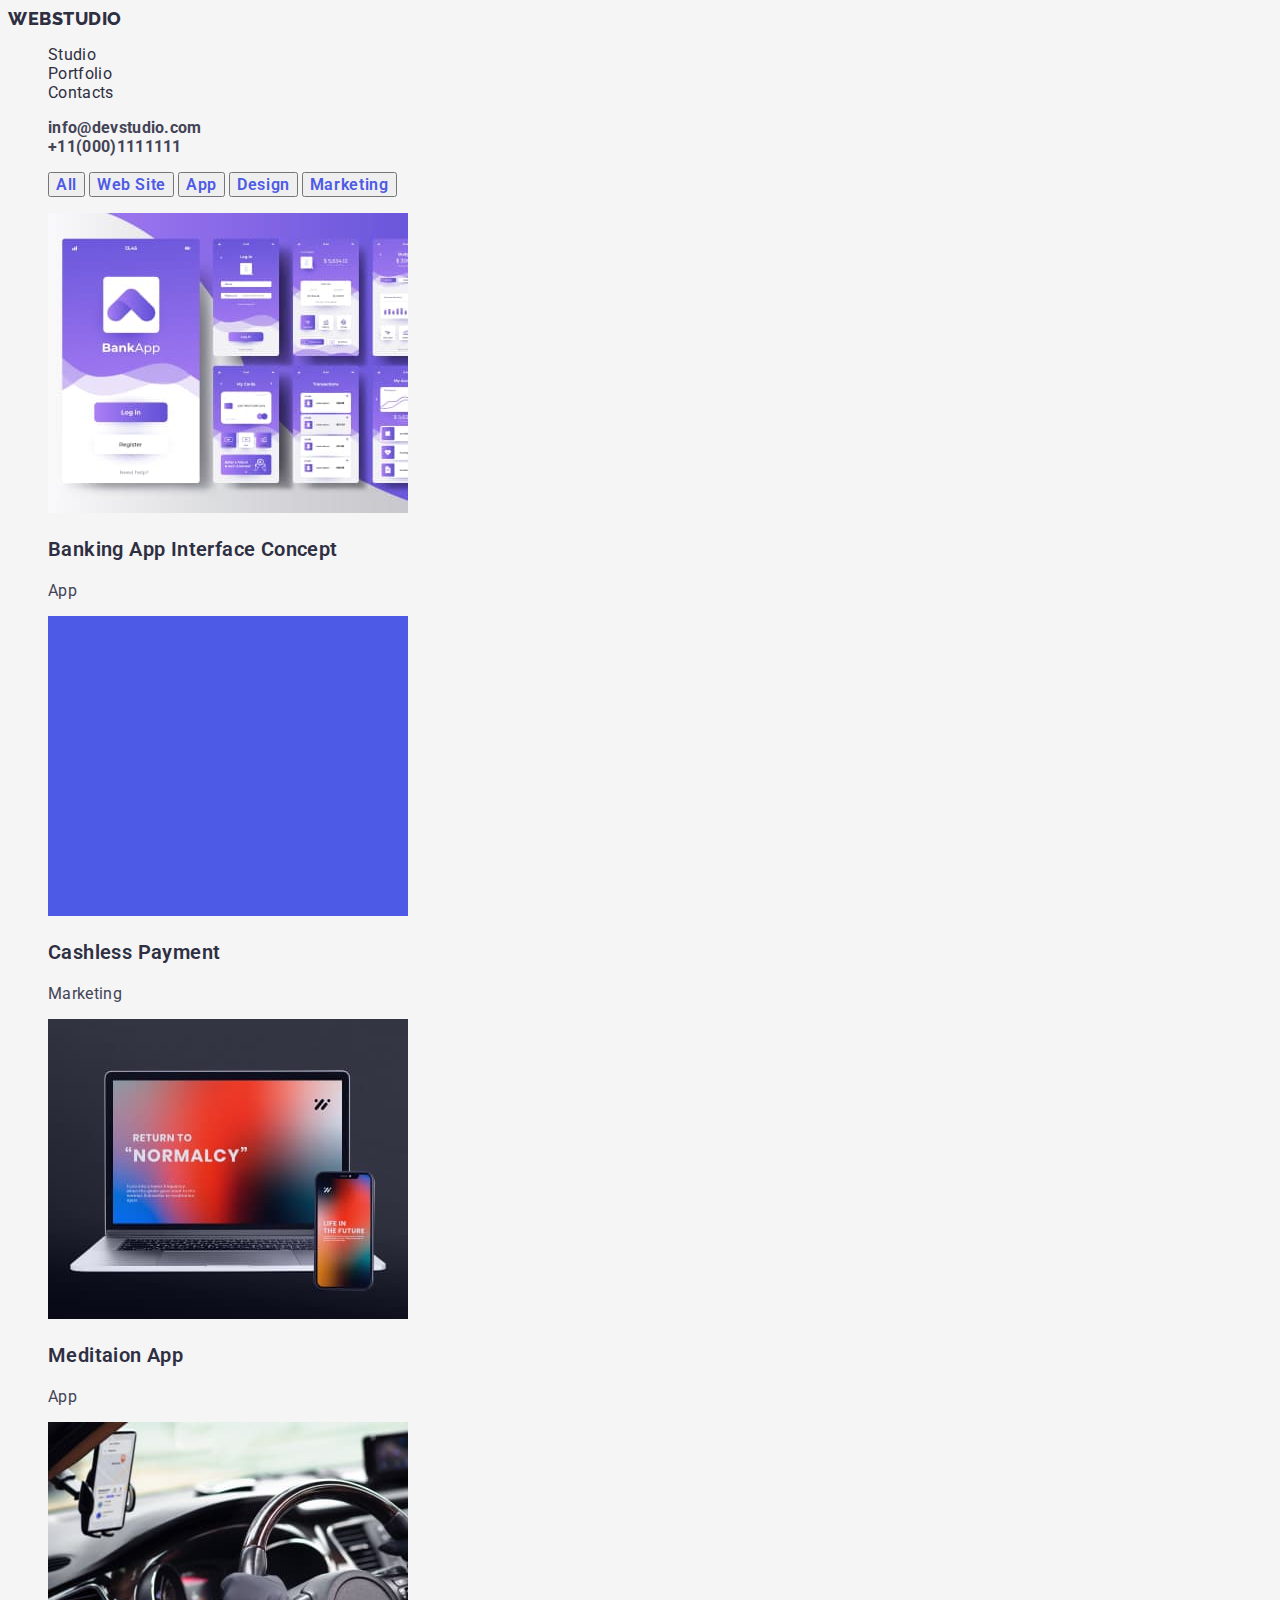
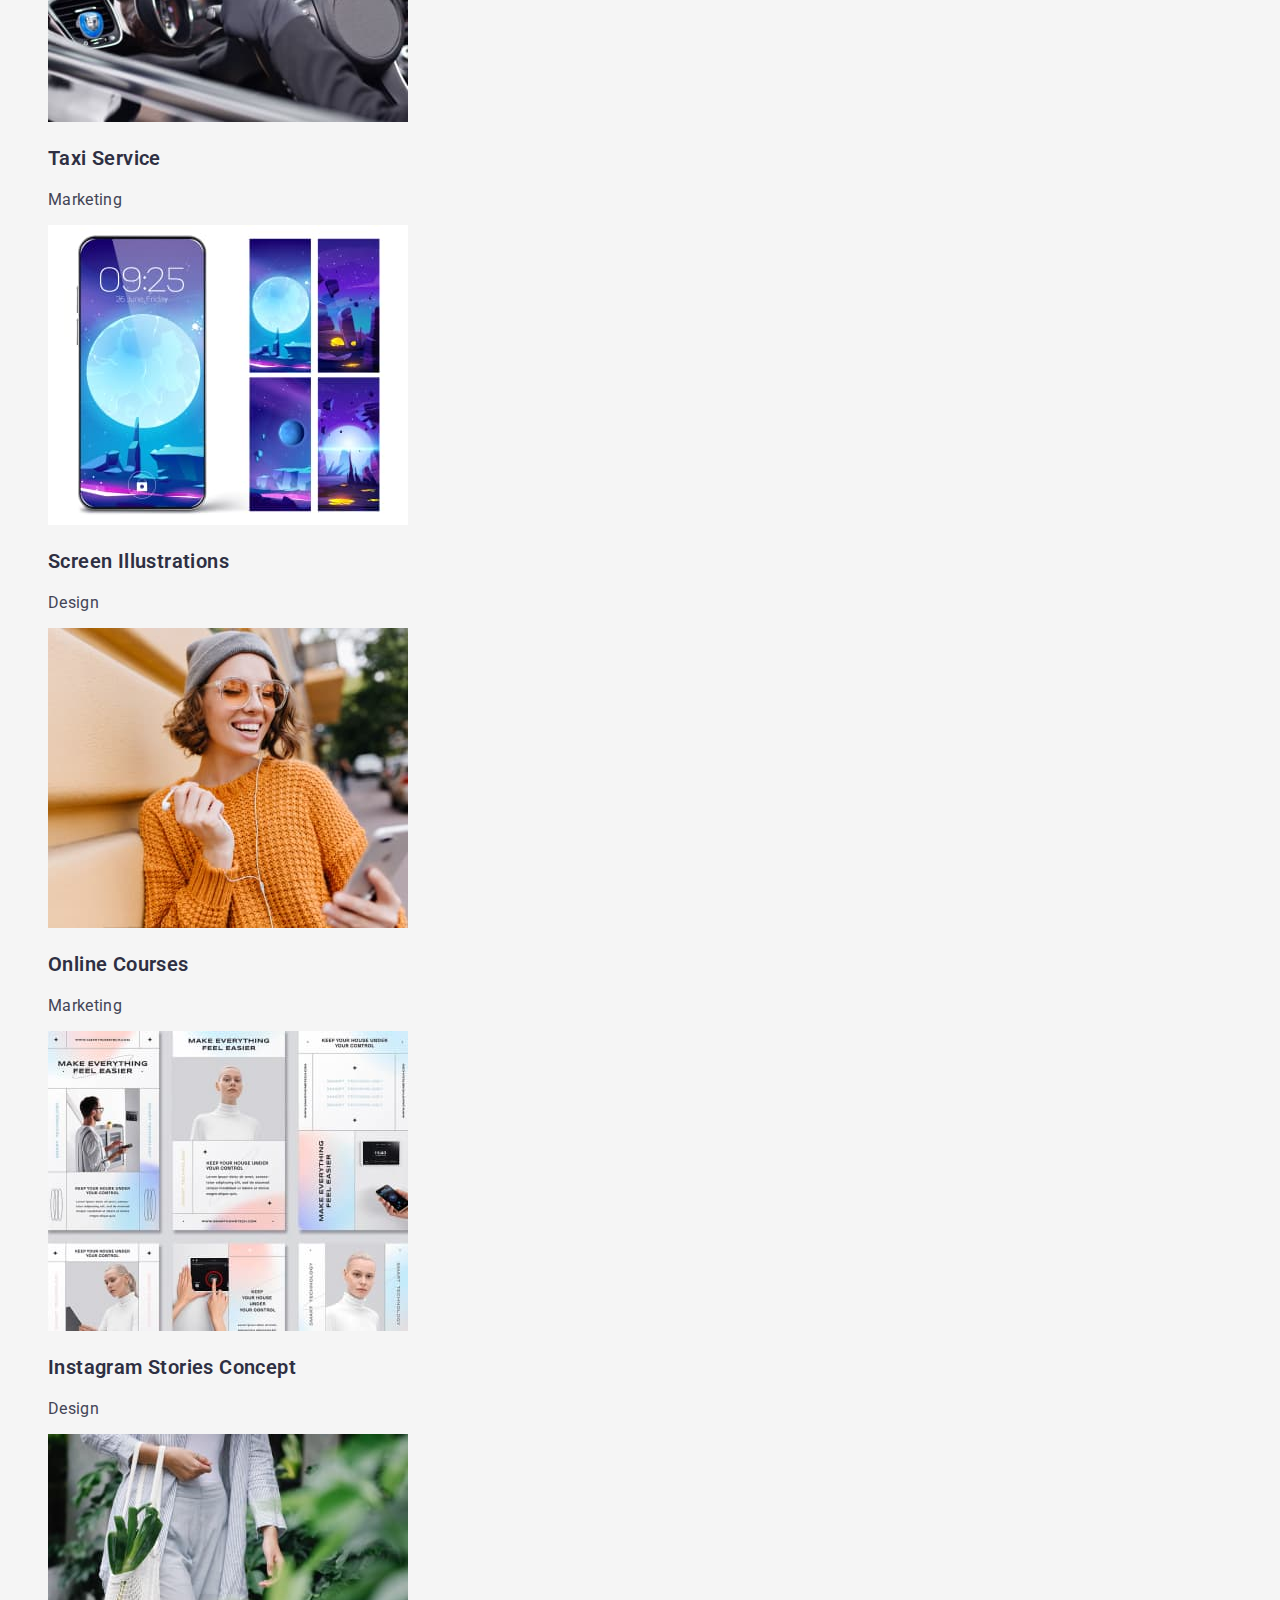
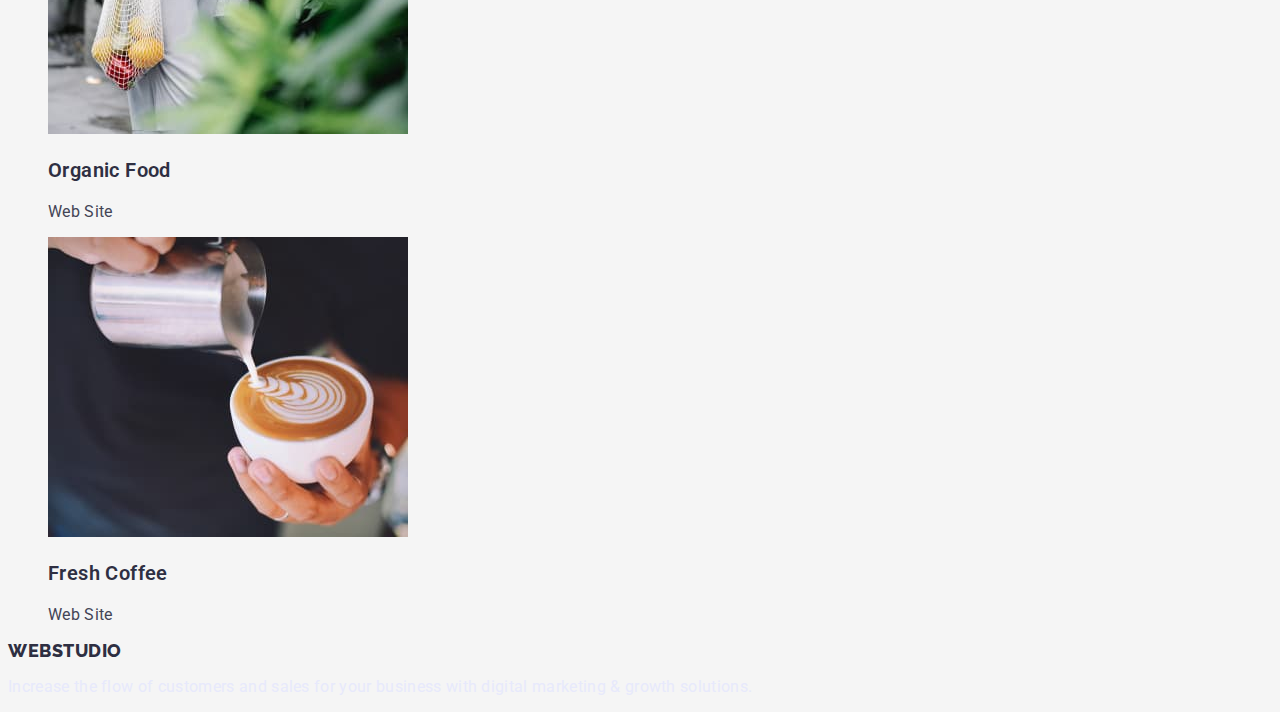
==== portfolio.html @ 01597d94 "creation" ====
<!DOCTYPE html>
<html lang="en">
  <head>
    <meta charset="UTF-8" />
    <meta http-equiv="X-UA-Compatible" content="IE=edge" />
    <meta name="viewport" content="width=device-width, initial-scale=1.0" />
    <title>Portfolio</title>
    <link rel="preconnect" href="https://fonts.googleapis.com" />
    <link rel="preconnect" href="https://fonts.gstatic.com" crossorigin />
    <link
      href="https://fonts.googleapis.com/css2?family=Raleway:wght@700&family=Roboto:wght@400;500;700;900&display=swap"
      rel="stylesheet"
    />
    <link rel="stylesheet" href="./css/styles.css" />
  </head>
  <body>
    <!--Шапка сторінки-->
    <header class="header">
      <nav class="nav">
        <a class="logo" href="./indx.html">WEBSTUDIO</a>
        <ul class="menu-hed">
          <li class="menu-headr"><a class="menu-link" href="./indx.html">Studio</a></li>
          <li class="nenu-headr"><a class="menu-link" href="./indx.html">Portfolio</a></li>
          <li class="menu-headr"><a class="menu-link" href="#">Contacts</a></li>
        </ul>
      </nav>
      <ul class="menu-contact">
        <li class="contact">
          <a class="mail" href="mailto:info@devstudio.com">info@devstudio.com</a>
        </li>
        <li class="contact">
          <a class="phone-namber" href="tel:+11(000)1111111">+11(000)1111111</a>
        </li>
      </ul>
    </header>
    <main>
      <!--секція герой-->
      <section class="hero">
        <!--<h1>Website navigation</h1>-->
        <ul class="menu-button">
          <li class="menu-list">
            <button class="modal-bth" type="button">All</button>
            <button class="modal-bth" type="button">Web Site</button>
            <button class="modal-bth" type="button">App</button>
            <button class="modal-bth" type="button">Design</button>
            <button class="modal-bth" type="button">Marketing</button>
          </li>
        </ul>
      </section>
      <!--Секція фото -->
      <section>
        <!--<h2>Website Development</h2>-->
        <ul class="menu">
          <li class="menu-item">
            <img
              class="photo"
              width="360"
              height="300"
              src="./img/photo1.jpg"
              alt="photo interface"
            />
            <h3 class="title-list">Banking App Interface Concept</h3>
            <p class="text">App</p>
          </li>
          <li class="menu-item">
            <img class="photo" width="360" height="300" src="./img/photo2.jpg" alt="photo 2" />
            <h3 class="title-list">Cashless Payment</h3>
            <p class="text">Marketing</p>
          </li>
          <li class="menu-item">
            <img
              class="photo"
              width="360"
              height="300"
              src="./img/photo3.jpg"
              alt="photo leptop "
            />
            <h3 class="title-list">Meditaion App</h3>
            <p class="text">App</p>
          </li>
          <li class="menu-item">
            <img
              class="photo"
              width="360"
              height="300"
              src="./img/photo4.jpg"
              alt="photo 4 dashboard in the car "
            />
            <h3 class="title-list">Taxi Service</h3>
            <p class="text">Marketing</p>
          </li>
          <li class="menu-item">
            <img
              class="photo"
              width="360"
              height="300"
              src="./img/photo5.jpg"
              alt="photo 5 screen sever for mobile"
            />
            <h3 class="title-list">Screen Illustrations</h3>
            <p class="text">Design</p>
          </li>
          <li class="menu-item">
            <img
              class="photo"
              width="360"
              height="300"
              src="./img/photo6.jpg"
              alt="photo 6 girl using a mobile phone"
            />
            <h3 class="title-list">Online Courses</h3>
            <p class="text">Marketing</p>
          </li>
          <li class="menu-item">
            <img
              class="photo"
              width="360"
              height="300"
              src="./img/photo7.jpg"
              alt="photo 7 desing instagram stories "
            />
            <h3 class="title-list">Instagram Stories Concept</h3>
            <p class="text">Design</p>
          </li>
          <li class="menu-item">
            <img
              class="photo"
              width="360"
              height="300"
              src="./img/photo8.jpg"
              alt="photo 8 healthy food "
            />
            <h3 class="title-list">Organic Food</h3>
            <p class="text">Web Site</p>
          </li>
          <li class="menu-item">
            <img
              class="photo"
              width="360"
              height="300"
              src="./img/photo9.jpg"
              alt="photo 9 making coffee"
            />
            <h3 class="title-list">Fresh Coffee</h3>
            <p class="text">Web Site</p>
          </li>
        </ul>
      </section>
    </main>
    <!--Підвал сторінки-->
    <footer>
      <a class="logo" href="./indx.html">WEBSTUDIO</a>
      <p class="footer-text">
        Increase the flow of customers and sales for your business with digital marketing & growth
        solutions.
      </p>
    </footer>
  </body>
</html>
---- css/styles.css ----
body {
  font-family: 'Raleway', 'Roboto', sans-serif;
  background: #f5f5f5;
}
ul,
li {
  list-style: none;
}
a,
ul,
li {
  text-decoration: none;
}
/* шапка сторінки*/
.logo {
  font-family: 'Raleway', sans-serif;
  font-style: normal;
  font-weight: 800;
  font-size: 18px;
  line-height: 1, 33px;
  display: flex;
  align-items: center;
  letter-spacing: 0.03em;
  text-transform: uppercase;
  color: #2e2f42;
}
.menu-link {
  font-family: 'Roboto', sans-serif;
  font-style: normal;
  font-weight: 400;
  font-size: 16px;
  line-height: 1, 5px;
  letter-spacing: 0.02em;
  color: #2e2f42;
}
.phone-namber {
  font-family: 'Roboto', sans-serif;
  font-style: normal;
  font-weight: 700;
  font-size: 16px;
  line-height: 1, 5px;
  letter-spacing: 0.02em;
  color: #434455;
}
.phone-namber:hover,
.phone-namber:focus {
  background-color: #4d5ae5;
  color: #434455;
}

.mail {
  font-family: 'Roboto', sans-serif;
  font-style: normal;
  font-weight: 700;
  font-size: 16px;
  line-height: 1, 5px;
  letter-spacing: 0.02em;
  color: #434455;
}
.mail:hover,
.mail:focus {
  background-color: #4d5ae5;
  color: #434455;
}
/* секція герой*/
.hero-title {
  font-family: 'Roboto', sans-serif;
  font-style: normal;
  font-weight: 600;
  font-size: 56px;
  line-height: 1, 07px;
  text-align: center;
  letter-spacing: 0.02em;
  color: #ffffff;
}
.modal-bth {
  font-family: 'Roboto', sans-serif;
  font-weight: 600;
  font-size: 16px;
  line-height: 1, 5px;
  align-items: center;
  text-align: center;
  letter-spacing: 0.04em;
  color: #4d5ae5;
}
.modal-bth:hover,
.modal-bth:focus {
  background-color: #4d5ae5;
  color: #ffffff;
}
/*контент сторінки*/
.title-list {
  font-family: 'Roboto', sans-serif;
  font-style: normal;
  font-weight: 600;
  font-size: 20px;
  line-height: 1, 2px;
  letter-spacing: 0.02em;
  color: #2e2f42;
}
.content-paragraph {
  font-family: 'Roboto', sans-serif;
  font-weight: 400;
  font-size: 16px;
  line-height: 1, 5px;
  letter-spacing: 0.02em;
  color: #434455;
}
.text {
  font-family: 'Roboto', sans-serif;
  font-weight: 400;
  font-size: 16px;
  line-height: 1, 5px;
  letter-spacing: 0.02em;
  color: #434455;
}
.footer-text {
  font-family: 'Roboto', sans-serif;
  font-weight: 400;
  font-size: 16px;
  line-height: 1, 5px;
  letter-spacing: 0.02em;
  color: #e7e9fc;
}
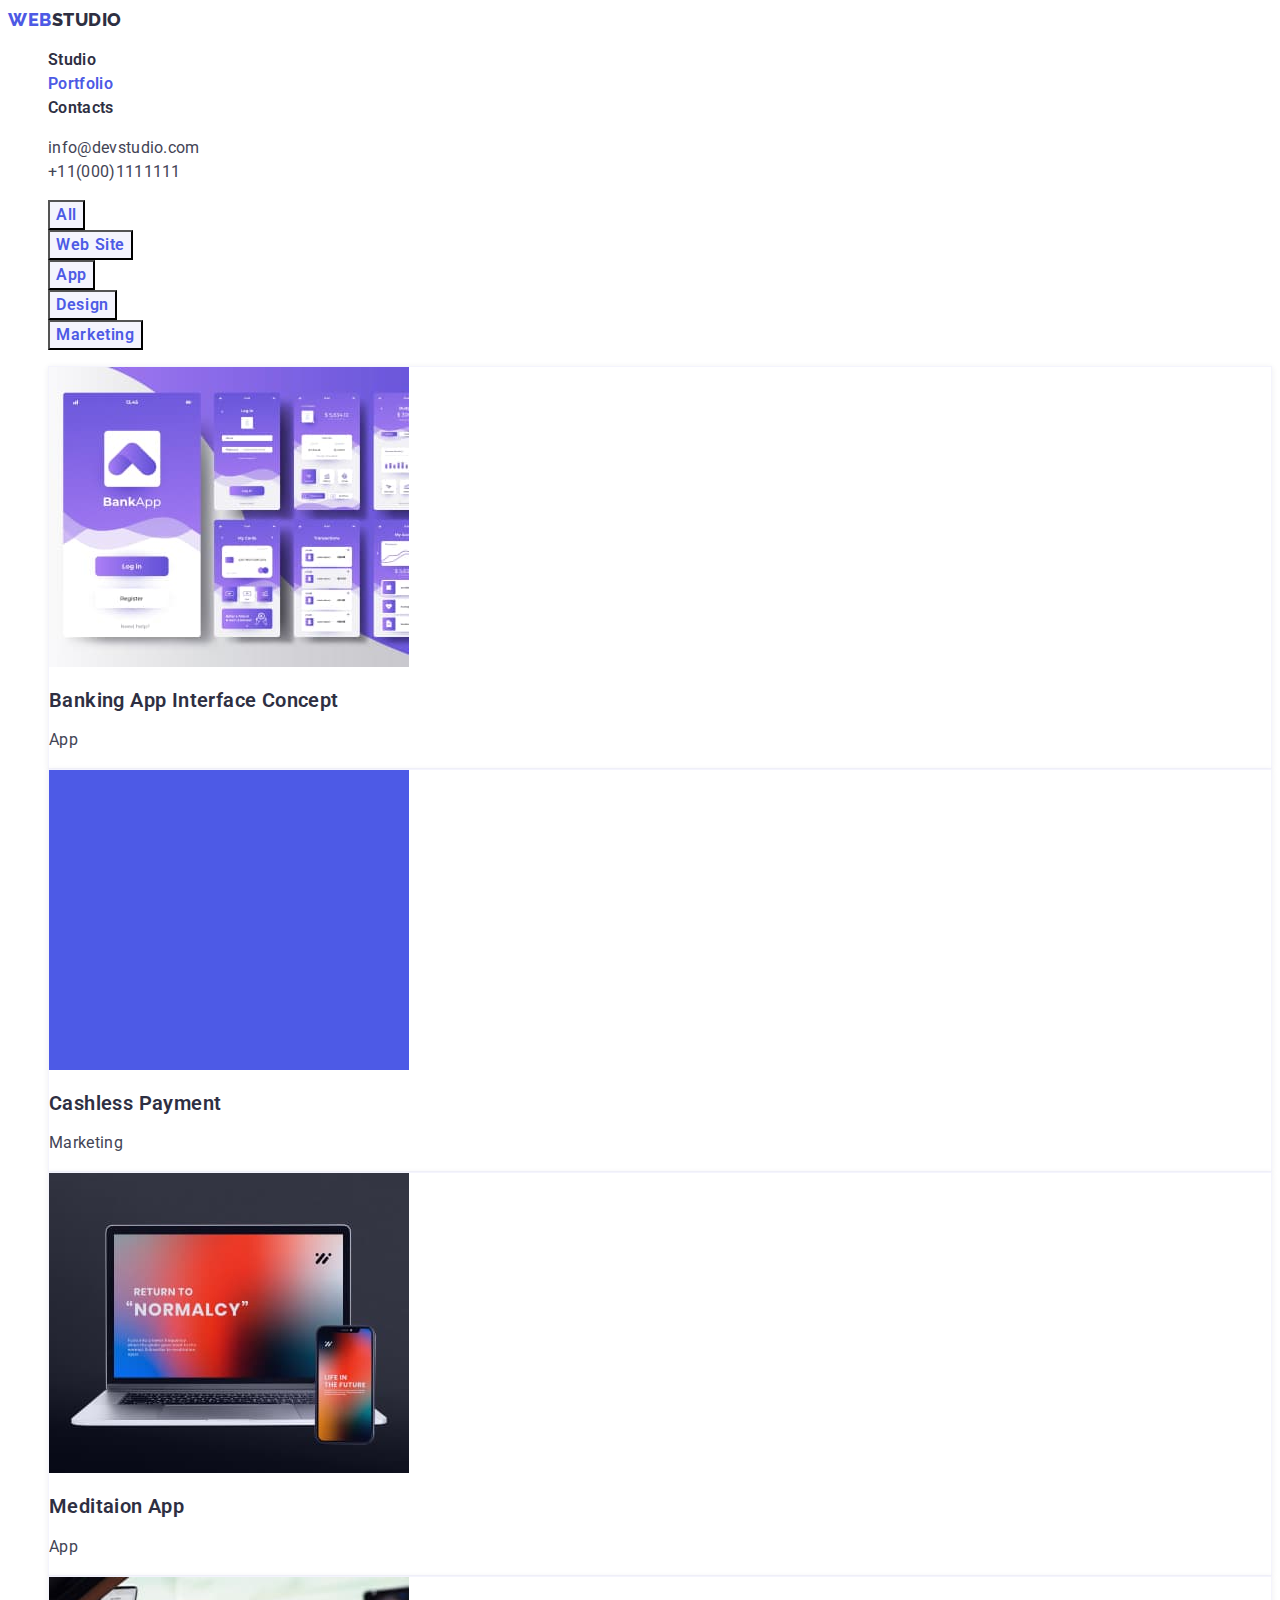
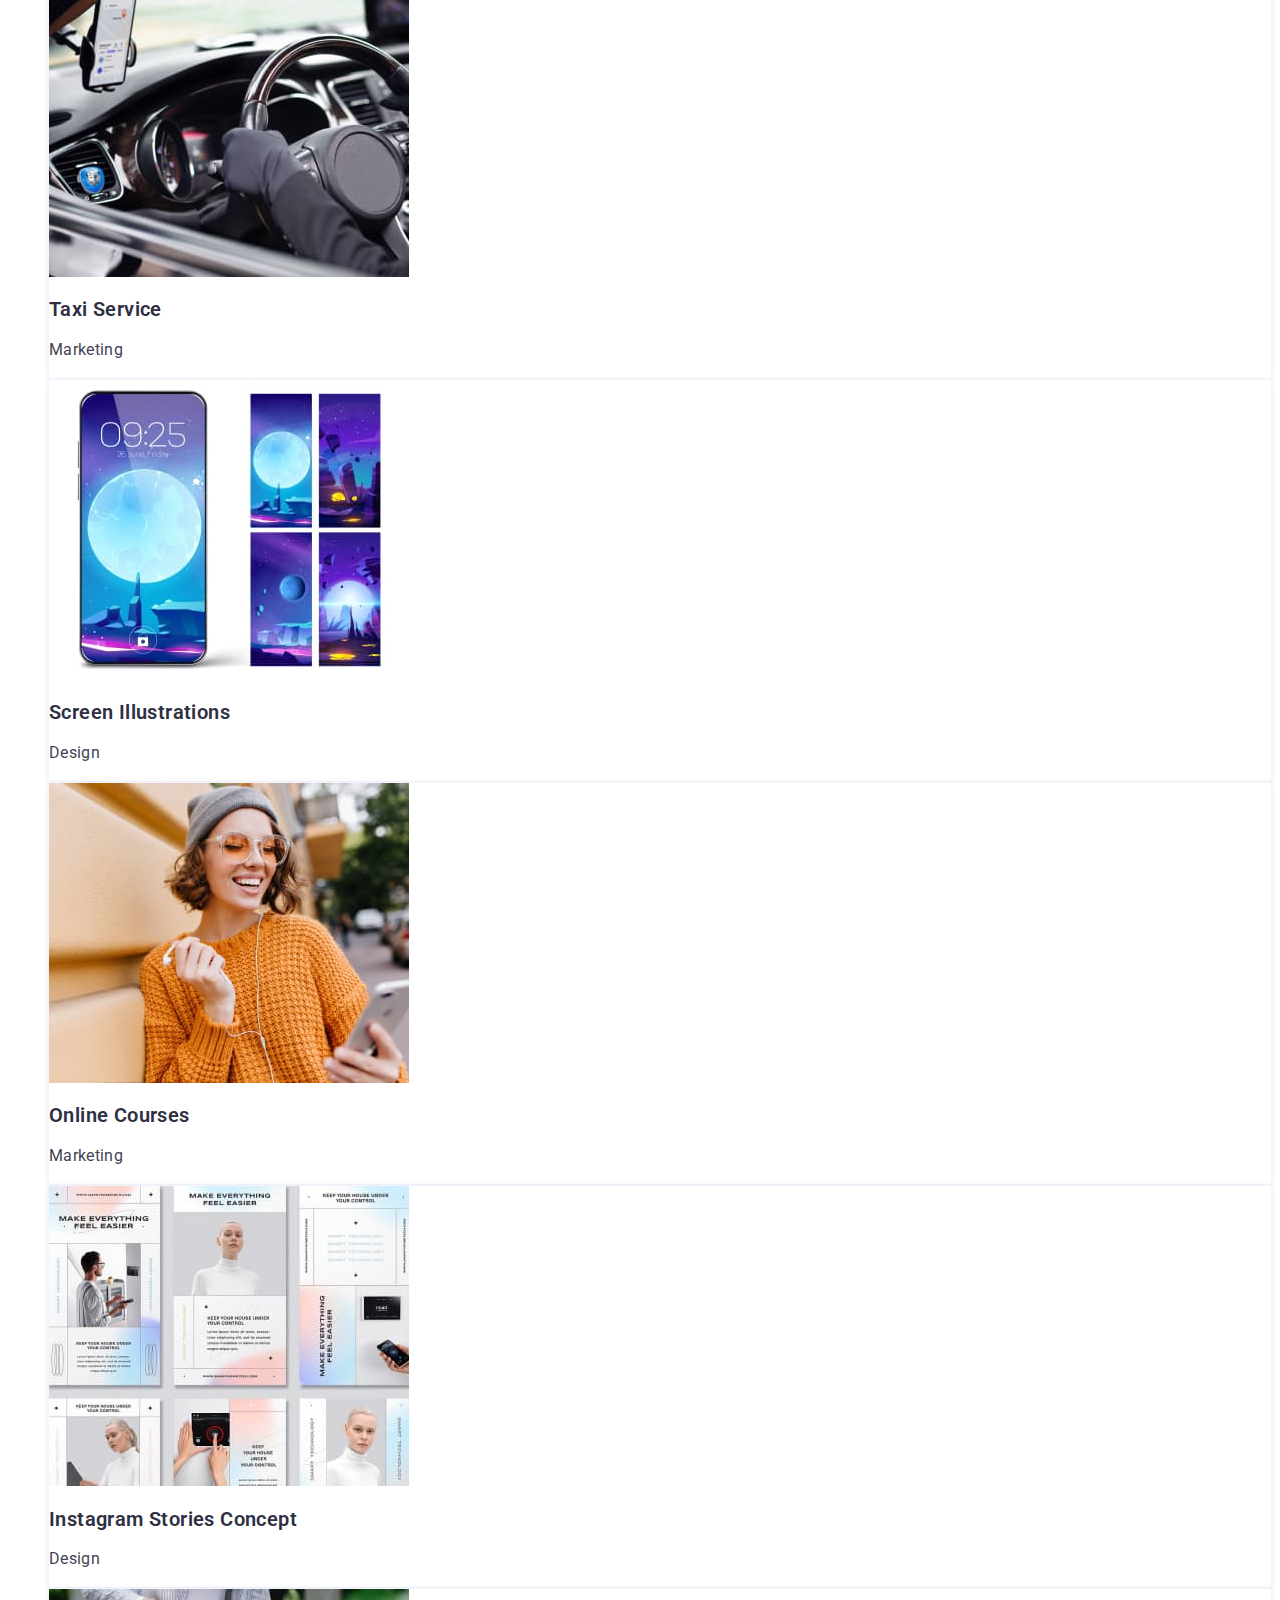
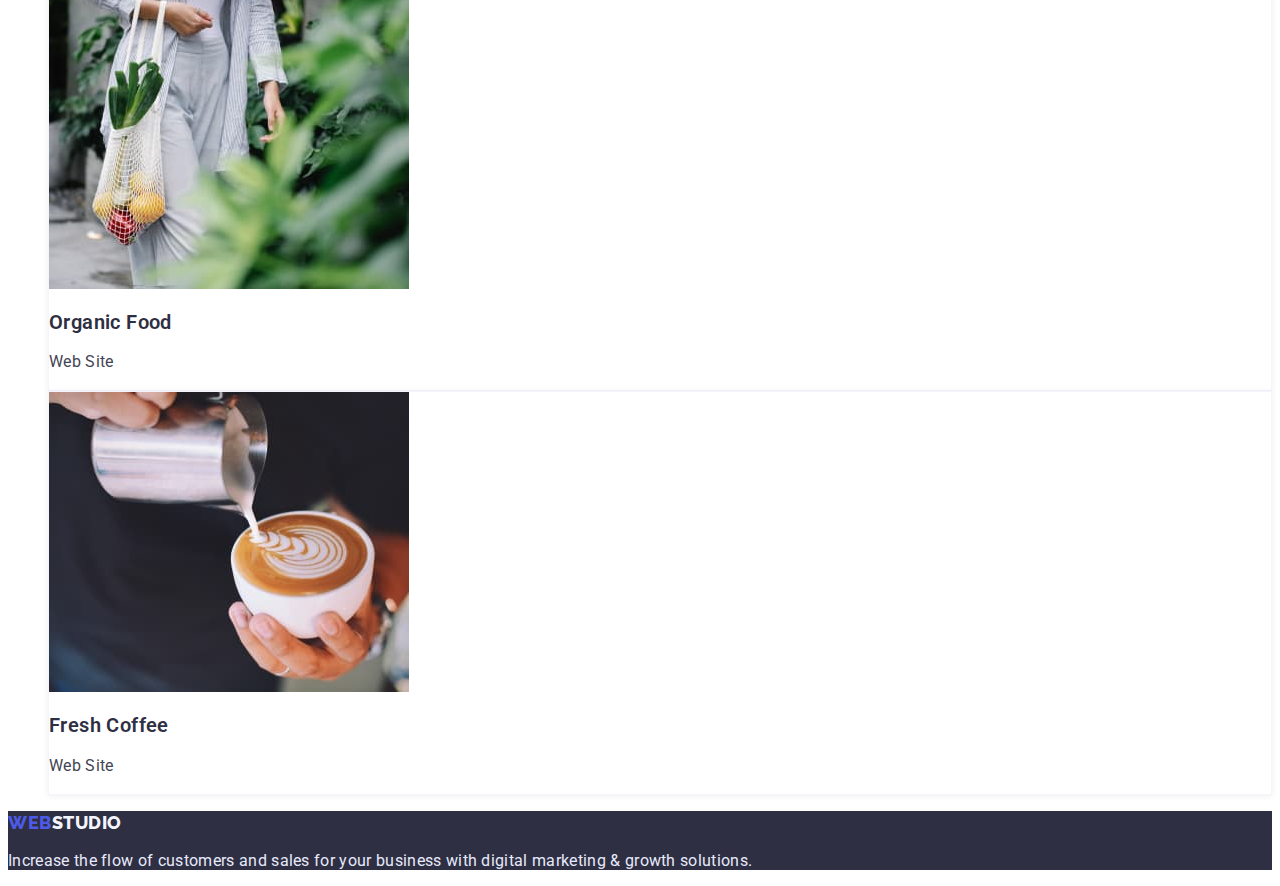
==== commit fb63331d: "commit html" ====
--- a/portfolio.html
+++ b/portfolio.html
@@ -14,13 +14,15 @@
     <link rel="stylesheet" href="./css/styles.css" />
   </head>
   <body>
-    <!--Шапка сторінки-->
+    <!--HEADER-->
     <header class="header">
       <nav class="nav">
-        <a class="logo" href="./indx.html">WEBSTUDIO</a>
+        <a class="logo" href="./index.html">Web<span class="header-logo">studio</span></a>
         <ul class="menu-hed">
-          <li class="menu-headr"><a class="menu-link" href="./indx.html">Studio</a></li>
-          <li class="nenu-headr"><a class="menu-link" href="./indx.html">Portfolio</a></li>
+          <li class="menu-headr"><a class="menu-link" href="./index.html">Studio</a></li>
+          <li class="nenu-headr">
+            <a class="menu-link current" href="./portfolio.html">Portfolio</a>
+          </li>
           <li class="menu-headr"><a class="menu-link" href="#">Contacts</a></li>
         </ul>
       </nav>
@@ -29,27 +31,22 @@
           <a class="mail" href="mailto:info@devstudio.com">info@devstudio.com</a>
         </li>
         <li class="contact">
-          <a class="phone-namber" href="tel:+11(000)1111111">+11(000)1111111</a>
+          <a class="namber" href="tel:+11(000)1111111">+11(000)1111111</a>
         </li>
       </ul>
     </header>
     <main>
-      <!--секція герой-->
-      <section class="hero">
-        <!--<h1>Website navigation</h1>-->
+      <!--HERO-->
+      <section>
+        <h1 class="visually-hidden">Website navigation</h1>
         <ul class="menu-button">
-          <li class="menu-list">
-            <button class="modal-bth" type="button">All</button>
-            <button class="modal-bth" type="button">Web Site</button>
-            <button class="modal-bth" type="button">App</button>
-            <button class="modal-bth" type="button">Design</button>
-            <button class="modal-bth" type="button">Marketing</button>
-          </li>
+          <li class="menu-list"><button class="button" type="button">All</button></li>
+          <li class="menu-list"><button class="button" type="button">Web Site</button></li>
+          <li class="menu-list"><button class="button" type="button">App</button></li>
+          <li class="menu-list"><button class="button" type="button">Design</button></li>
+          <li class="menu-list"><button class="button" type="button">Marketing</button></li>
         </ul>
-      </section>
-      <!--Секція фото -->
-      <section>
-        <!--<h2>Website Development</h2>-->
+
         <ul class="menu">
           <li class="menu-item">
             <img
@@ -59,12 +56,12 @@
               src="./img/photo1.jpg"
               alt="photo interface"
             />
-            <h3 class="title-list">Banking App Interface Concept</h3>
+            <h2 class="title-list">Banking App Interface Concept</h2>
             <p class="text">App</p>
           </li>
           <li class="menu-item">
             <img class="photo" width="360" height="300" src="./img/photo2.jpg" alt="photo 2" />
-            <h3 class="title-list">Cashless Payment</h3>
+            <h2 class="title-list">Cashless Payment</h2>
             <p class="text">Marketing</p>
           </li>
           <li class="menu-item">
@@ -75,7 +72,7 @@
               src="./img/photo3.jpg"
               alt="photo leptop "
             />
-            <h3 class="title-list">Meditaion App</h3>
+            <h2 class="title-list">Meditaion App</h2>
             <p class="text">App</p>
           </li>
           <li class="menu-item">
@@ -86,7 +83,7 @@
               src="./img/photo4.jpg"
               alt="photo 4 dashboard in the car "
             />
-            <h3 class="title-list">Taxi Service</h3>
+            <h2 class="title-list">Taxi Service</h2>
             <p class="text">Marketing</p>
           </li>
           <li class="menu-item">
@@ -97,7 +94,7 @@
               src="./img/photo5.jpg"
               alt="photo 5 screen sever for mobile"
             />
-            <h3 class="title-list">Screen Illustrations</h3>
+            <h2 class="title-list">Screen Illustrations</h2>
             <p class="text">Design</p>
           </li>
           <li class="menu-item">
@@ -108,7 +105,7 @@
               src="./img/photo6.jpg"
               alt="photo 6 girl using a mobile phone"
             />
-            <h3 class="title-list">Online Courses</h3>
+            <h2 class="title-list">Online Courses</h2>
             <p class="text">Marketing</p>
           </li>
           <li class="menu-item">
@@ -119,7 +116,7 @@
               src="./img/photo7.jpg"
               alt="photo 7 desing instagram stories "
             />
-            <h3 class="title-list">Instagram Stories Concept</h3>
+            <h2 class="title-list">Instagram Stories Concept</h2>
             <p class="text">Design</p>
           </li>
           <li class="menu-item">
@@ -130,7 +127,7 @@
               src="./img/photo8.jpg"
               alt="photo 8 healthy food "
             />
-            <h3 class="title-list">Organic Food</h3>
+            <h2 class="title-list">Organic Food</h2>
             <p class="text">Web Site</p>
           </li>
           <li class="menu-item">
@@ -141,15 +138,15 @@
               src="./img/photo9.jpg"
               alt="photo 9 making coffee"
             />
-            <h3 class="title-list">Fresh Coffee</h3>
+            <h2 class="title-list">Fresh Coffee</h2>
             <p class="text">Web Site</p>
           </li>
         </ul>
       </section>
     </main>
-    <!--Підвал сторінки-->
-    <footer>
-      <a class="logo" href="./indx.html">WEBSTUDIO</a>
+    <!--FOOTER-->
+    <footer class="footer">
+      <a class="logo" href="./index.html">Web<span class="footer-logo">studio</span></a>
       <p class="footer-text">
         Increase the flow of customers and sales for your business with digital marketing & growth
         solutions.
--- a/css/styles.css
+++ b/css/styles.css
@@ -1,124 +1,190 @@
+:root {
+  --color-text: #434455;
+  --color-link: #2e2f42;
+  --color-bth: #4d5ae5;
+  --color-light: #ffffff;
+  --bth-backround: #f4f4fd;
+  --color-footer: #e7e9fc;
+}
 body {
-  font-family: 'Raleway', 'Roboto', sans-serif;
-  background: #f5f5f5;
+  background-color: #ffffff;
+  color: #434455;
+  font-family: 'Roboto', sans-serif;
 }
-ul,
-li {
+
+/* ------------------------HEADER--------------- */
+.logo {
+  font-family: 'Raleway', sans-serif;
+  font-weight: 800;
+  font-size: 18px;
+  line-height: 1.33;
+  letter-spacing: 0.03em;
+  text-transform: uppercase;
+  color: var(--color-bth);
+}
+.header-logo {
+  font-family: 'Raleway', sans-serif;
+  font-weight: 800;
+  font-size: 18px;
+  line-height: 1.33;
+  letter-spacing: 0.03em;
+  text-transform: uppercase;
+  color: var(--color-link);
+}
+.header-logo,
+.logo {
+  text-decoration-line: none;
+}
+
+.menu-link {
+  font-weight: 600;
+  font-size: 16px;
+  line-height: 1.5;
+  letter-spacing: 0.02em;
+  color: var(--color-link);
+}
+.menu-link {
+  text-decoration: none;
+}
+.current {
+  color: var(--color-bth);
+}
+.namber {
+  font-weight: 400;
+  font-size: 16px;
+  line-height: 1.5;
+  letter-spacing: 0.02em;
+  color: var(--color-text);
+}
+.mail {
+  font-weight: 400;
+  font-size: 16px;
+  line-height: 1.5;
+  letter-spacing: 0.02em;
+  color: var(--color-text);
+}
+.namber,
+.mail {
+  text-decoration: none;
+}
+.menu-hed,
+.menu-contact {
   list-style: none;
 }
-a,
-ul,
-li {
-  text-decoration: none;
+.namber:hover,
+.namber:focus,
+.mail:hover,
+.namber:focus {
+  color: var(--color-bth);
 }
-/* шапка сторінки*/
-.logo {
+/* ----------------------HERO-------------*/
+.hero {
+  background-color: var(--color-link);
+}
+.hero-title {
+  font-weight: 600;
+  font-size: 56px;
+  line-height: 1.07;
+  text-align: center;
+  letter-spacing: 0.02em;
+  color: var(--color-light);
+}
+.modal-bth {
+  font-family: inherit;
+  font-weight: 600;
+  font-size: 16px;
+  line-height: 1.18;
+  letter-spacing: 0.04em;
+  box-shadow: 0px 4px 4px rgba(0, 0, 0, 0.15);
+  color: var(--color-light);
+  background-color: var(--color-bth);
+  cursor: pointer;
+}
+.button {
+  font-family: inherit;
+  font-weight: 600;
+  font-size: 16px;
+  line-height: 1.5;
+  letter-spacing: 0.04em;
+  background-color: var(--bth-backround);
+  color: var(--color-bth);
+  cursor: pointer;
+}
+.button:hover,
+.button:focus {
+  color: var(--color-light);
+  background-color: var(--color-bth);
+}
+.menu-button {
+  list-style: none;
+}
+.menu-item {
+  list-style: none;
+}
+.menu-item {
+  background: var(--color-light);
+  border: 0.5px solid #f4f4fd;
+  box-shadow: 0px 1px 6px rgba(46, 47, 66, 0.08);
+}
+.visually-hidden {
+  position: absolute;
+  width: 1px;
+  height: 1px;
+  margin: -1px;
+  border: 0;
+  padding: 0;
+  white-space: nowrap;
+  clip-path: inset(100%);
+  clip: rect(0 0 0 0);
+  overflow: hidden;
+}
+/*-------------------FILLING THE PAGE-----------*/
+.team {
+  background-color: var(--bth-backround);
+}
+.description {
+  list-style: none;
+}
+.title-list {
+  font-weight: 600;
+  font-size: 20px;
+  line-height: 1.2;
+  letter-spacing: 0.02em;
+  color: var(--color-link);
+}
+.content-paragraph {
+  font-weight: 400;
+  font-size: 16px;
+  line-height: 1.5;
+  letter-spacing: 0.02em;
+  color: var(--color-text);
+}
+
+.text {
+  font-weight: 400;
+  font-size: 16px;
+  line-height: 1.5;
+  letter-spacing: 0.02em;
+  color: var(--color-text);
+}
+/* -------------------------FOOTER--------------- */
+.footer {
+  background-color: var(--color-link);
+}
+.footer-logo {
   font-family: 'Raleway', sans-serif;
-  font-style: normal;
   font-weight: 800;
   font-size: 18px;
-  line-height: 1, 33px;
-  display: flex;
-  align-items: center;
+  line-height: 1.33;
   letter-spacing: 0.03em;
   text-transform: uppercase;
-  color: #2e2f42;
+  color: var(--bth-backround);
 }
-.menu-link {
-  font-family: 'Roboto', sans-serif;
-  font-style: normal;
+
+.footer-text {
   font-weight: 400;
   font-size: 16px;
-  line-height: 1, 5px;
+  line-height: 1, 5;
   letter-spacing: 0.02em;
-  color: #2e2f42;
+  color: var(--color-footer);
 }
-.phone-namber {
-  font-family: 'Roboto', sans-serif;
-  font-style: normal;
-  font-weight: 700;
-  font-size: 16px;
-  line-height: 1, 5px;
-  letter-spacing: 0.02em;
-  color: #434455;
-}
-.phone-namber:hover,
-.phone-namber:focus {
-  background-color: #4d5ae5;
-  color: #434455;
-}
-
-.mail {
-  font-family: 'Roboto', sans-serif;
-  font-style: normal;
-  font-weight: 700;
-  font-size: 16px;
-  line-height: 1, 5px;
-  letter-spacing: 0.02em;
-  color: #434455;
-}
-.mail:hover,
-.mail:focus {
-  background-color: #4d5ae5;
-  color: #434455;
-}
-/* секція герой*/
-.hero-title {
-  font-family: 'Roboto', sans-serif;
-  font-style: normal;
-  font-weight: 600;
-  font-size: 56px;
-  line-height: 1, 07px;
-  text-align: center;
-  letter-spacing: 0.02em;
-  color: #ffffff;
-}
-.modal-bth {
-  font-family: 'Roboto', sans-serif;
-  font-weight: 600;
-  font-size: 16px;
-  line-height: 1, 5px;
-  align-items: center;
-  text-align: center;
-  letter-spacing: 0.04em;
-  color: #4d5ae5;
-}
-.modal-bth:hover,
-.modal-bth:focus {
-  background-color: #4d5ae5;
-  color: #ffffff;
-}
-/*контент сторінки*/
-.title-list {
-  font-family: 'Roboto', sans-serif;
-  font-style: normal;
-  font-weight: 600;
-  font-size: 20px;
-  line-height: 1, 2px;
-  letter-spacing: 0.02em;
-  color: #2e2f42;
-}
-.content-paragraph {
-  font-family: 'Roboto', sans-serif;
-  font-weight: 400;
-  font-size: 16px;
-  line-height: 1, 5px;
-  letter-spacing: 0.02em;
-  color: #434455;
-}
-.text {
-  font-family: 'Roboto', sans-serif;
-  font-weight: 400;
-  font-size: 16px;
-  line-height: 1, 5px;
-  letter-spacing: 0.02em;
-  color: #434455;
-}
-.footer-text {
-  font-family: 'Roboto', sans-serif;
-  font-weight: 400;
-  font-size: 16px;
-  line-height: 1, 5px;
-  letter-spacing: 0.02em;
-  color: #e7e9fc;
-}
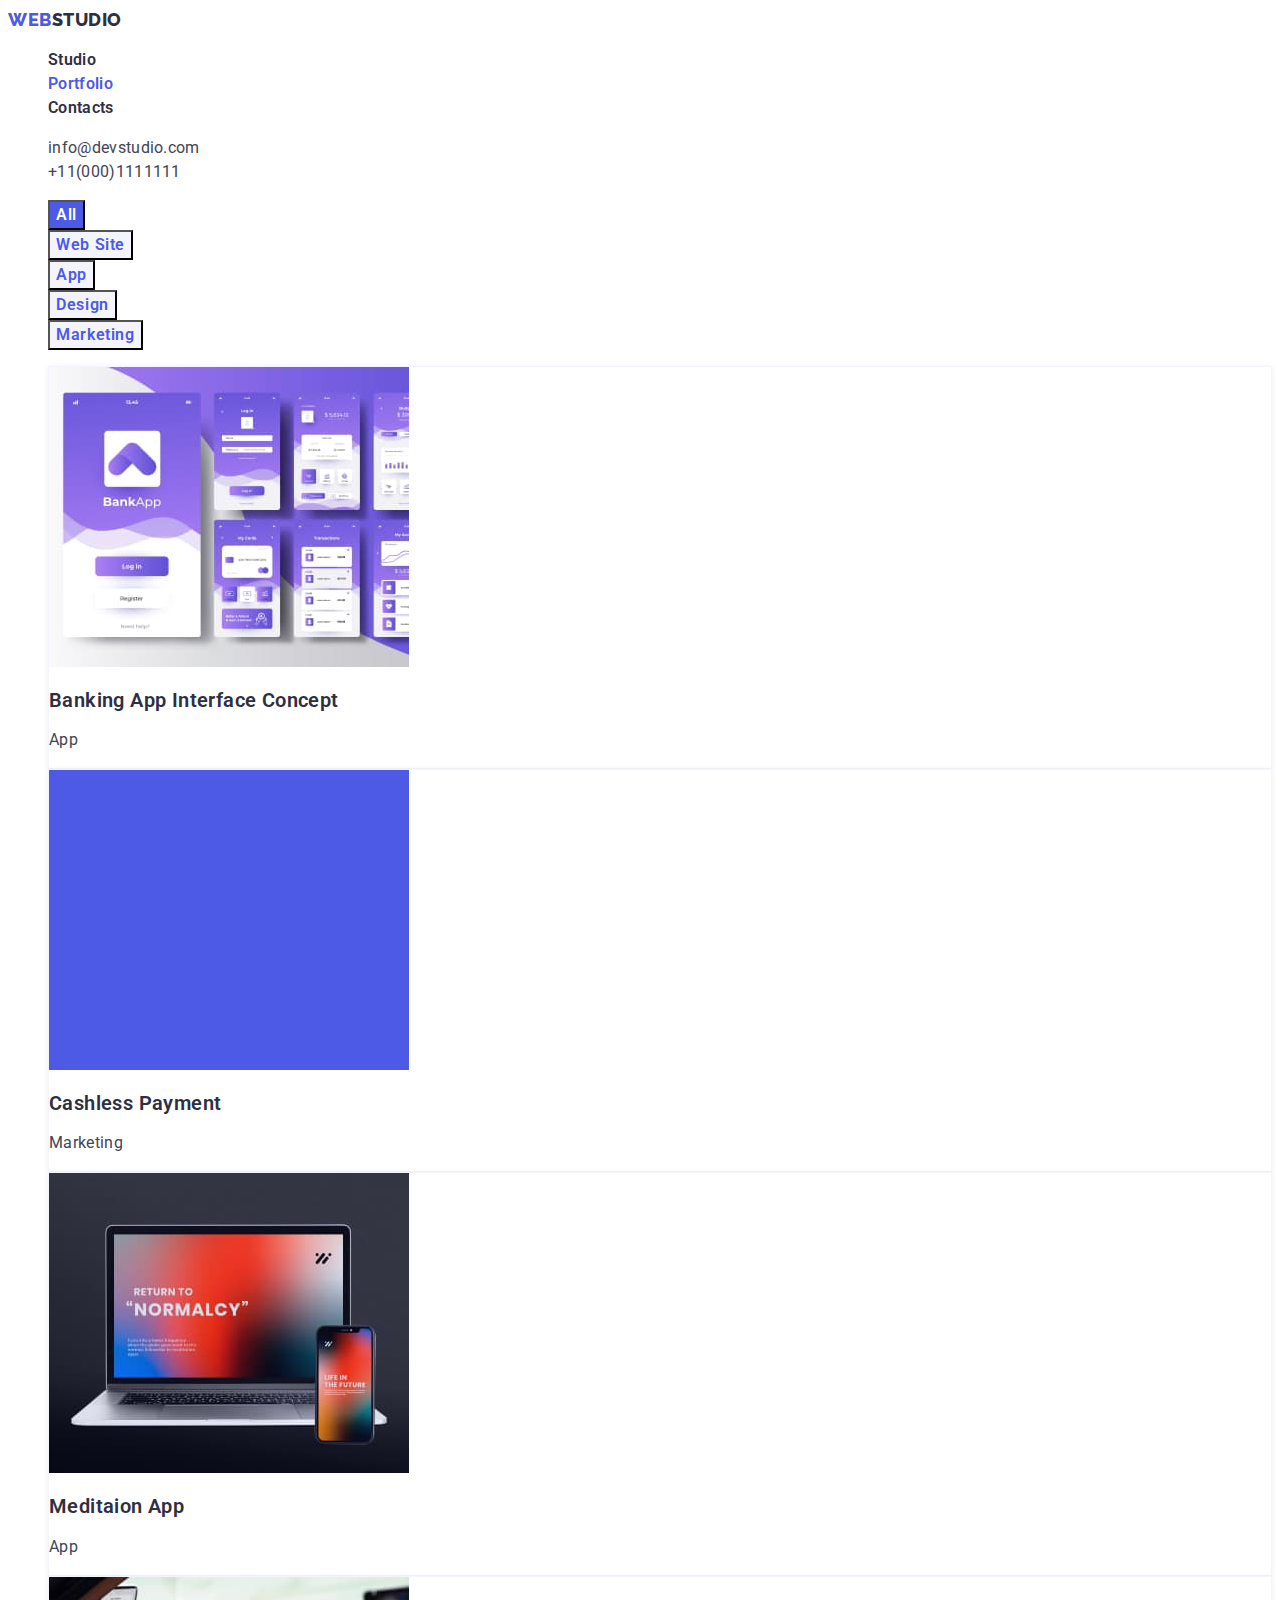
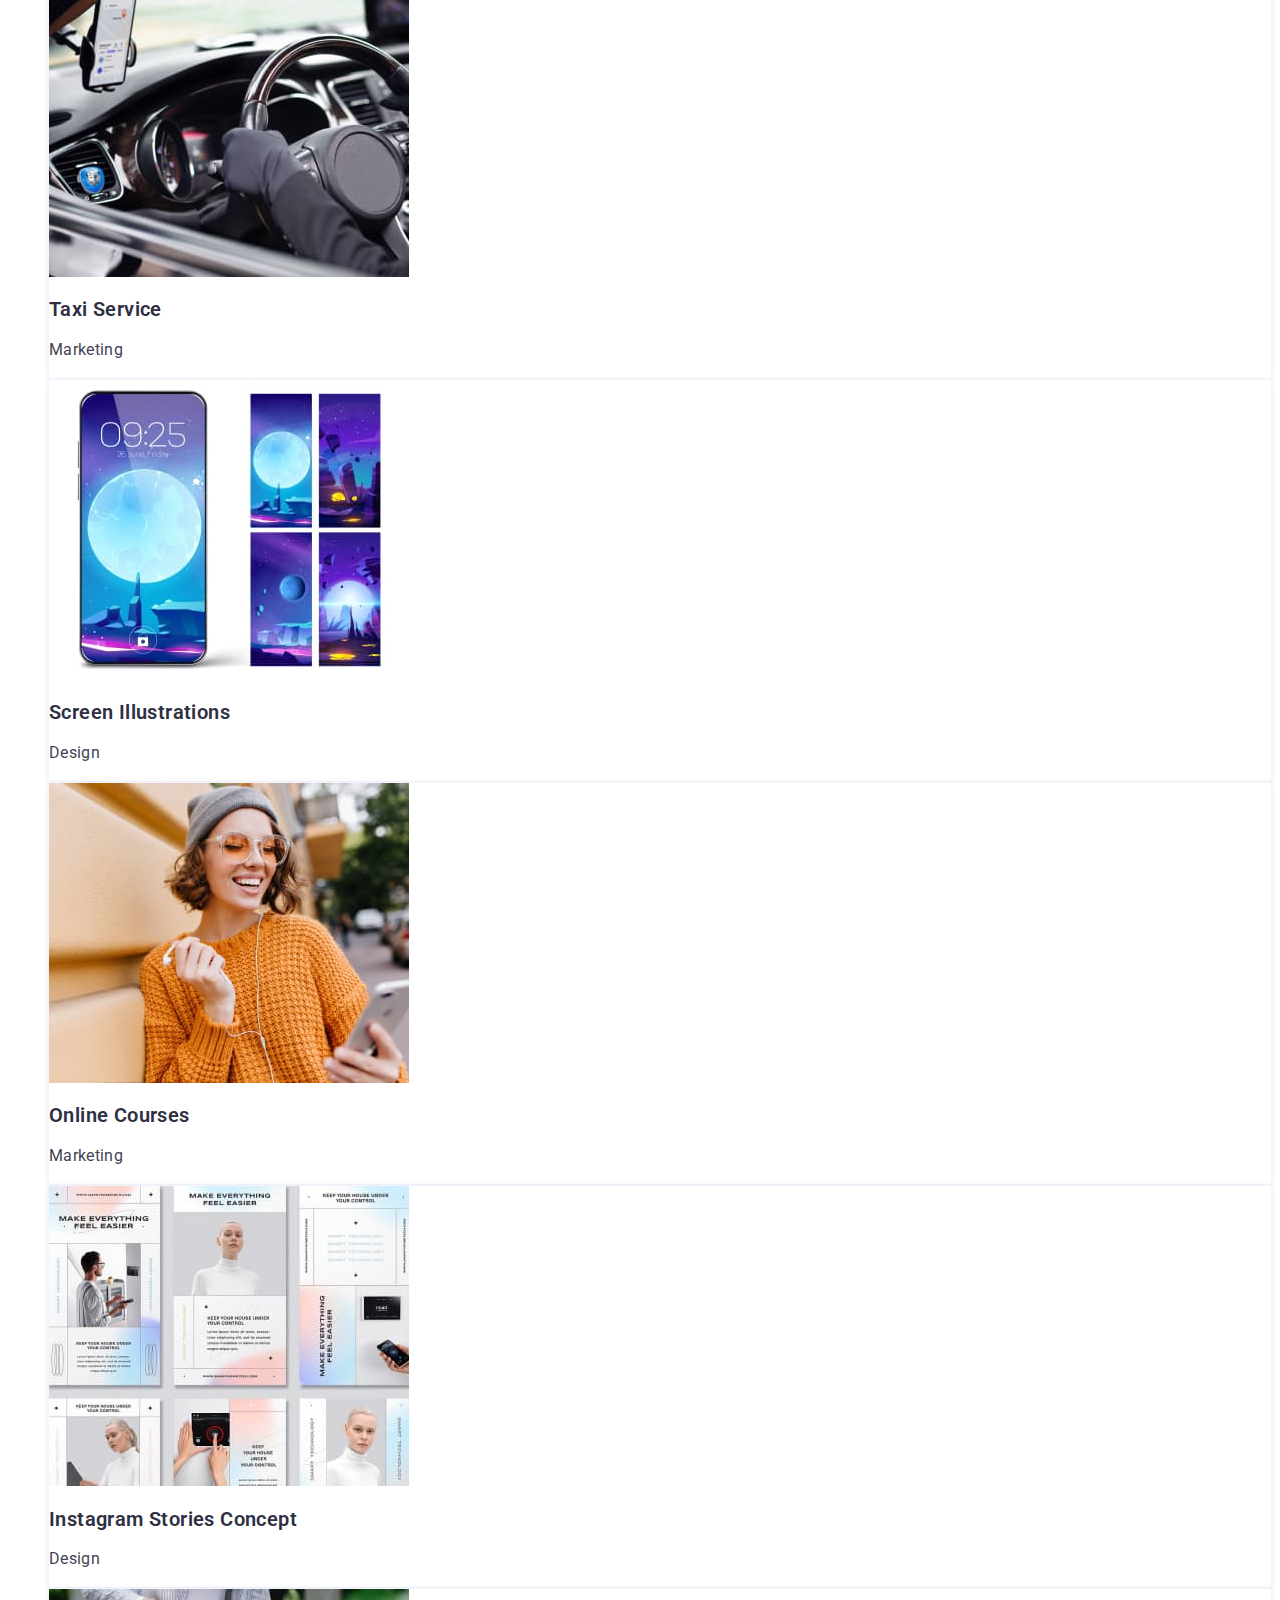
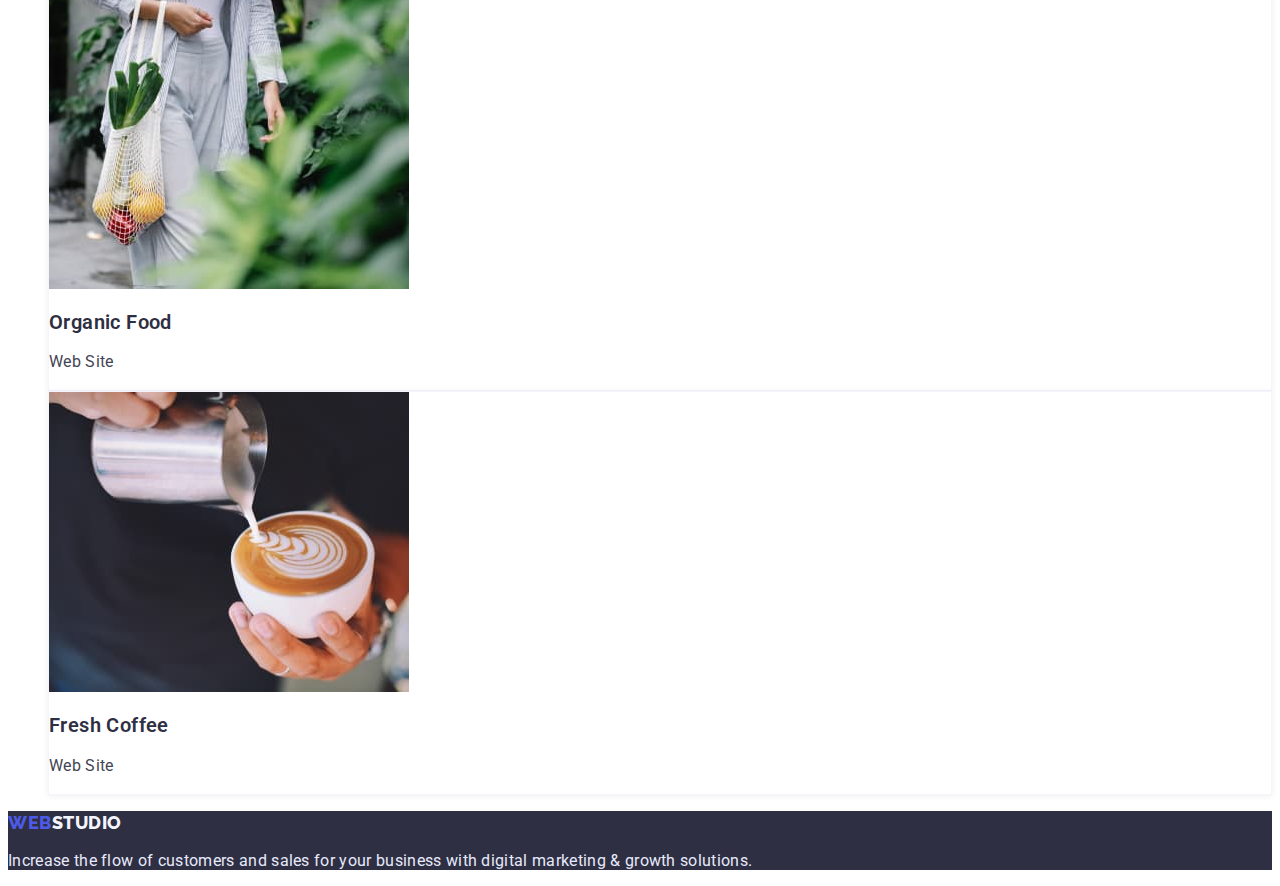
==== commit f614c277: "Finish" ====
--- a/portfolio.html
+++ b/portfolio.html
@@ -11,6 +11,7 @@
       href="https://fonts.googleapis.com/css2?family=Raleway:wght@700&family=Roboto:wght@400;500;700;900&display=swap"
       rel="stylesheet"
     />
+    <link rel="stylesheet" href="css/normalize.css" />
     <link rel="stylesheet" href="./css/styles.css" />
   </head>
   <body>
@@ -40,7 +41,7 @@
       <section>
         <h1 class="visually-hidden">Website navigation</h1>
         <ul class="menu-button">
-          <li class="menu-list"><button class="button" type="button">All</button></li>
+          <li class="menu-list"><button class="button modal" type="button">All</button></li>
           <li class="menu-list"><button class="button" type="button">Web Site</button></li>
           <li class="menu-list"><button class="button" type="button">App</button></li>
           <li class="menu-list"><button class="button" type="button">Design</button></li>
--- a/css/styles.css
+++ b/css/styles.css
@@ -7,8 +7,8 @@
   --color-footer: #e7e9fc;
 }
 body {
-  background-color: #ffffff;
-  color: #434455;
+  background-color: var(--color-light);
+  color: var(--color-text);
   font-family: 'Roboto', sans-serif;
 }
 
@@ -115,6 +115,10 @@
   color: var(--color-light);
   background-color: var(--color-bth);
 }
+.modal {
+  background-color: var(--color-bth);
+  color: var(--color-light);
+}
 .menu-button {
   list-style: none;
 }
@@ -123,7 +127,7 @@
 }
 .menu-item {
   background: var(--color-light);
-  border: 0.5px solid #f4f4fd;
+  border: 0.5px solid var(--bth-backround);
   box-shadow: 0px 1px 6px rgba(46, 47, 66, 0.08);
 }
 .visually-hidden {
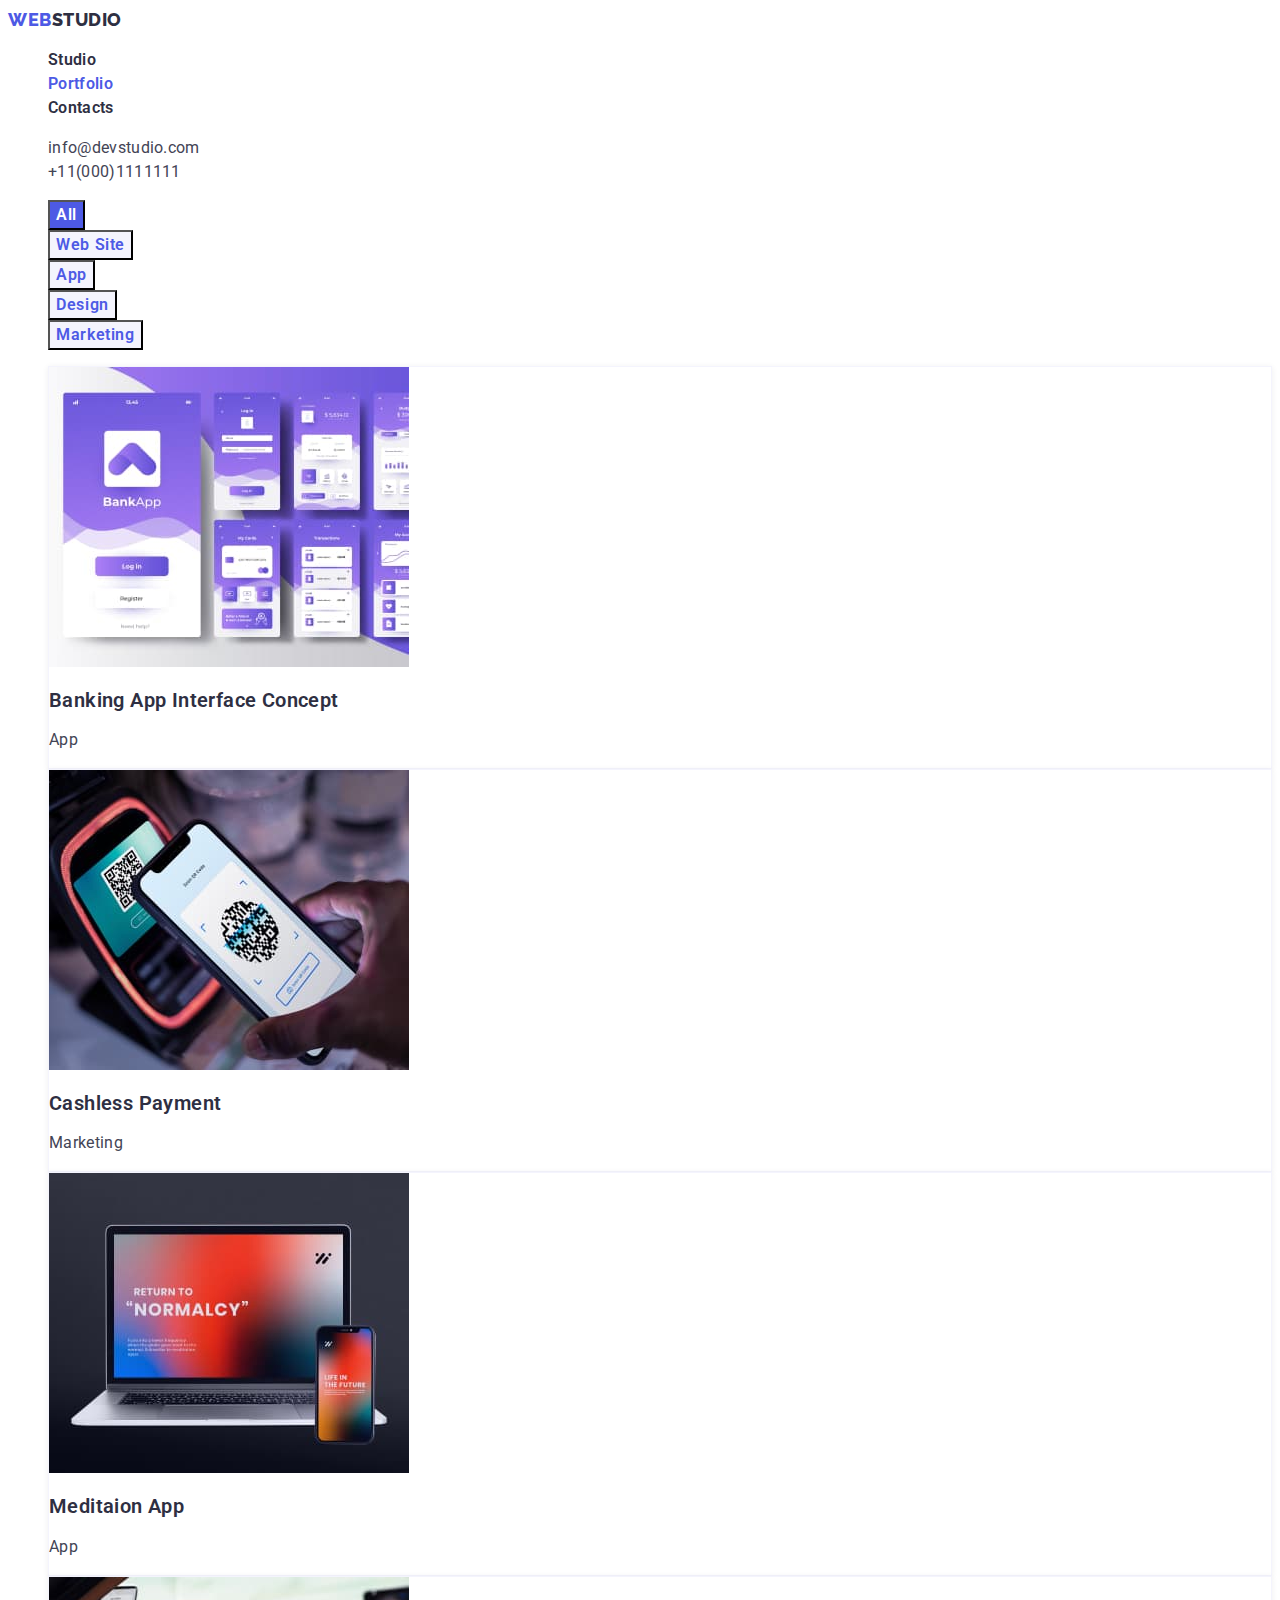
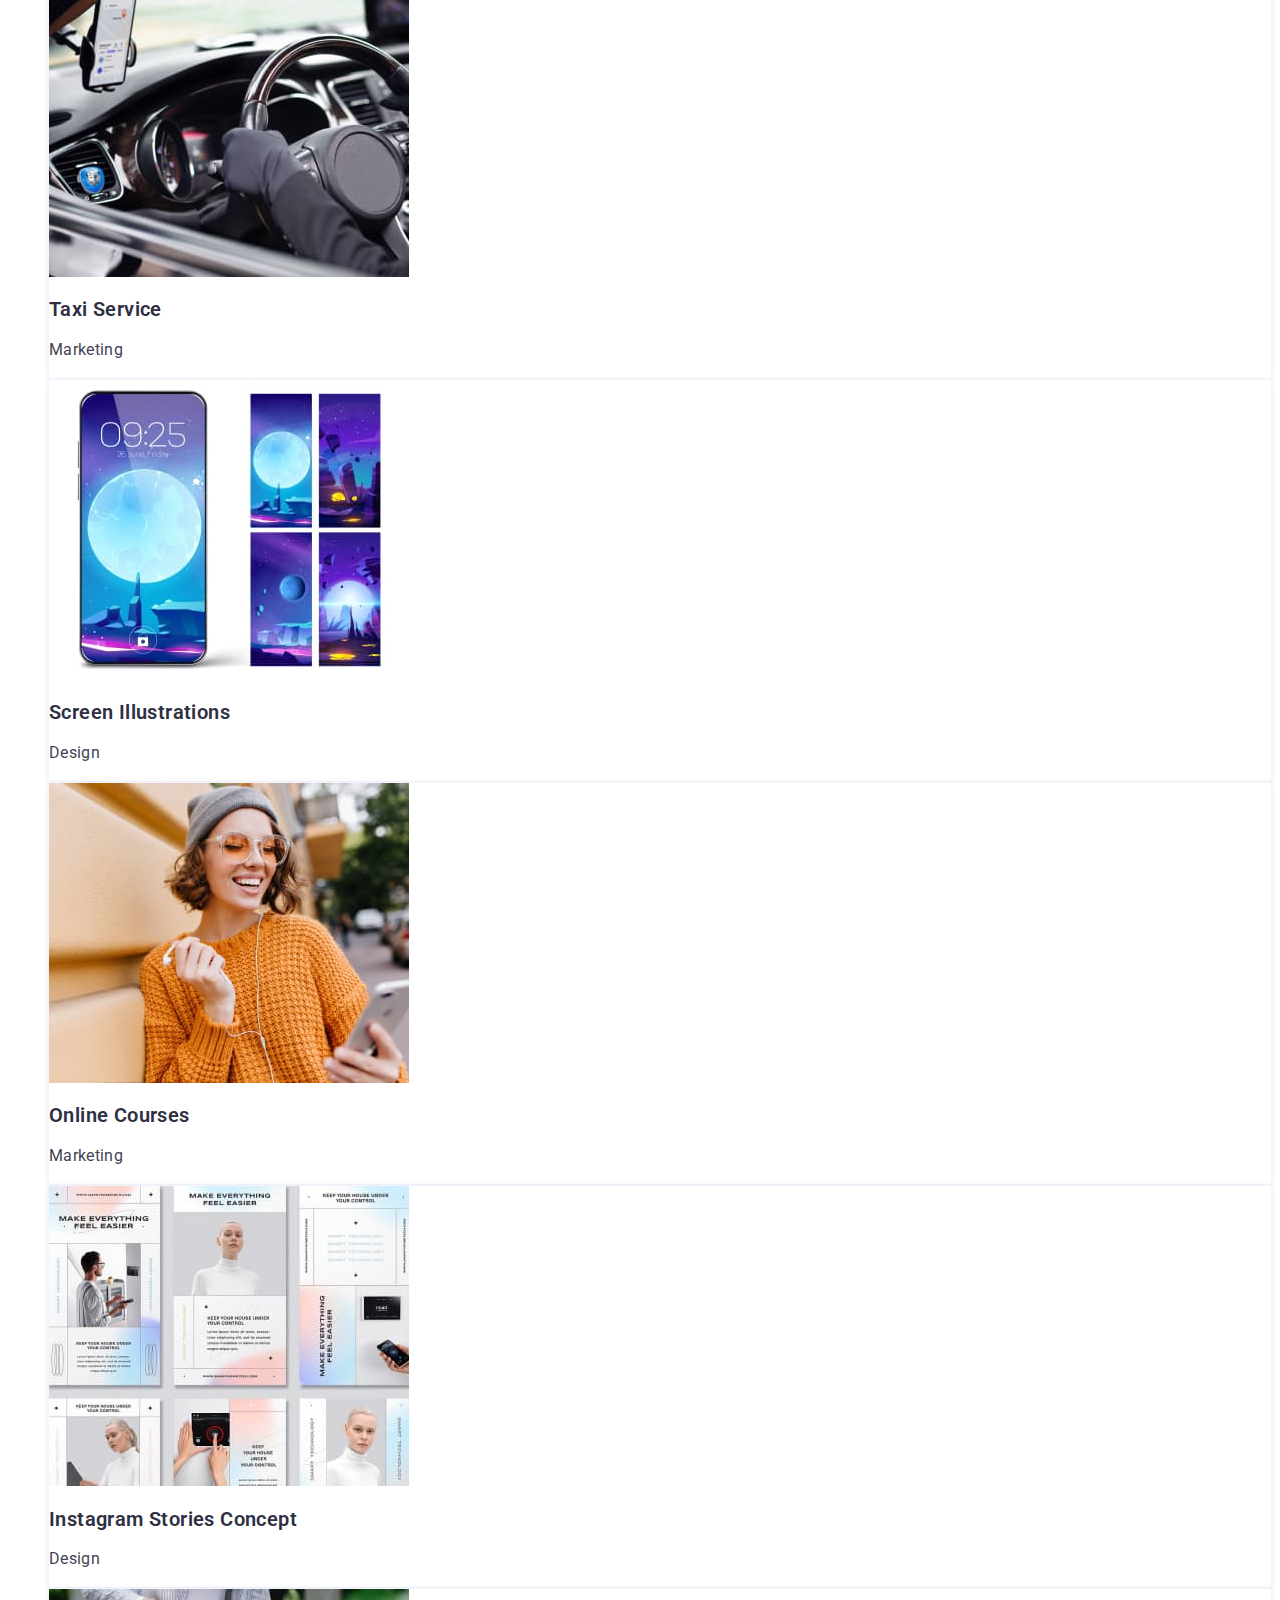
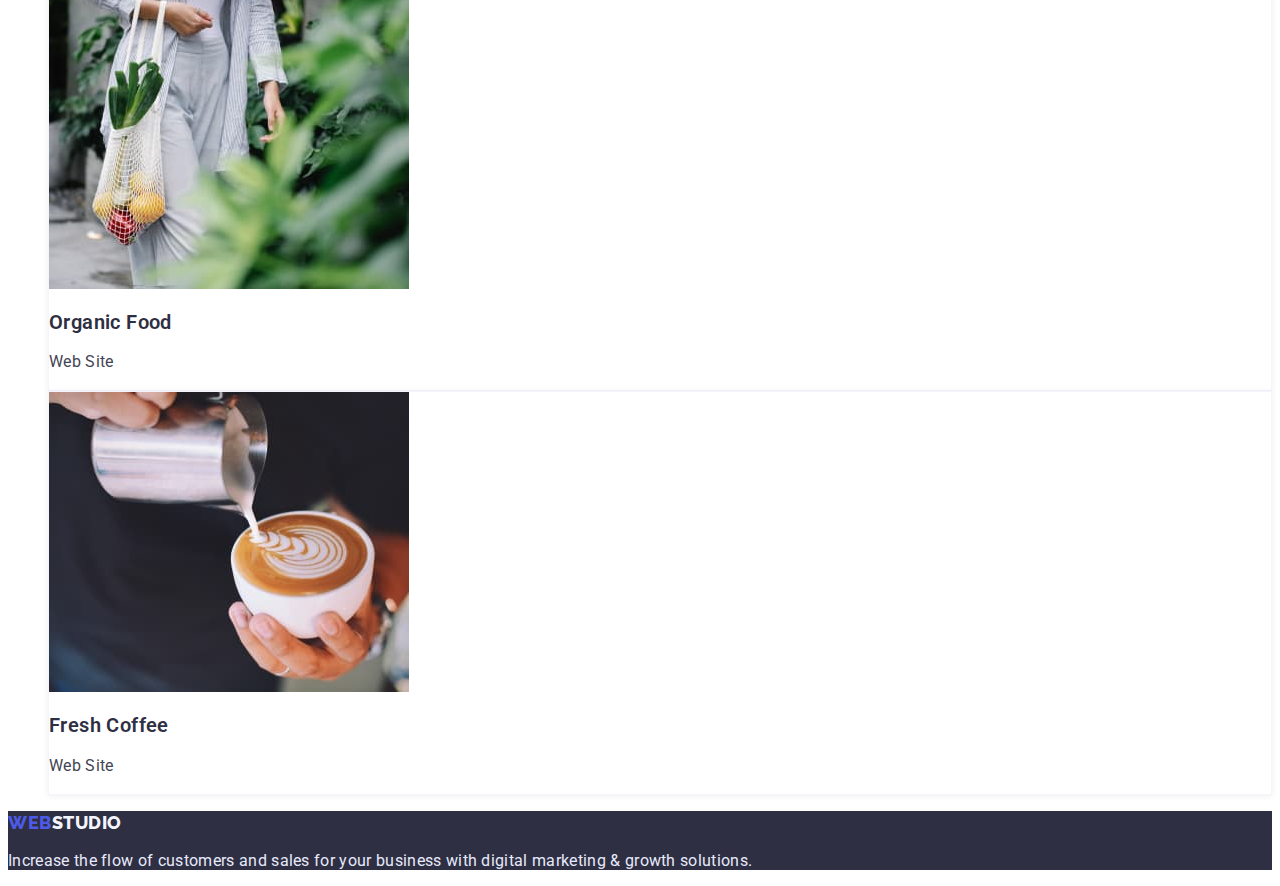
==== commit 0c18dc6f: "link normalize" ====
--- a/portfolio.html
+++ b/portfolio.html
@@ -5,13 +5,19 @@
     <meta http-equiv="X-UA-Compatible" content="IE=edge" />
     <meta name="viewport" content="width=device-width, initial-scale=1.0" />
     <title>Portfolio</title>
+    <link
+      rel="stylesheet"
+      href="https://cdnjs.cloudflare.com/ajax/libs/modern-normalize/1.1.0/modern-normalize.min.css"
+      integrity="sha512-wpPYUAdjBVSE4KJnH1VR1HeZfpl1ub8YT/NKx4PuQ5NmX2tKuGu6U/JRp5y+Y8XG2tV+wKQpNHVUX03MfMFn9Q=="
+      crossorigin="anonymous"
+      referrerpolicy="no-referrer"
+    />
     <link rel="preconnect" href="https://fonts.googleapis.com" />
     <link rel="preconnect" href="https://fonts.gstatic.com" crossorigin />
     <link
       href="https://fonts.googleapis.com/css2?family=Raleway:wght@700&family=Roboto:wght@400;500;700;900&display=swap"
       rel="stylesheet"
     />
-    <link rel="stylesheet" href="css/normalize.css" />
     <link rel="stylesheet" href="./css/styles.css" />
   </head>
   <body>
--- a/css/styles.css
+++ b/css/styles.css
@@ -35,7 +35,6 @@
 .logo {
   text-decoration-line: none;
 }
-
 .menu-link {
   font-weight: 600;
   font-size: 16px;
@@ -96,6 +95,7 @@
   line-height: 1.18;
   letter-spacing: 0.04em;
   box-shadow: 0px 4px 4px rgba(0, 0, 0, 0.15);
+  border-radius: 4px;
   color: var(--color-light);
   background-color: var(--color-bth);
   cursor: pointer;
